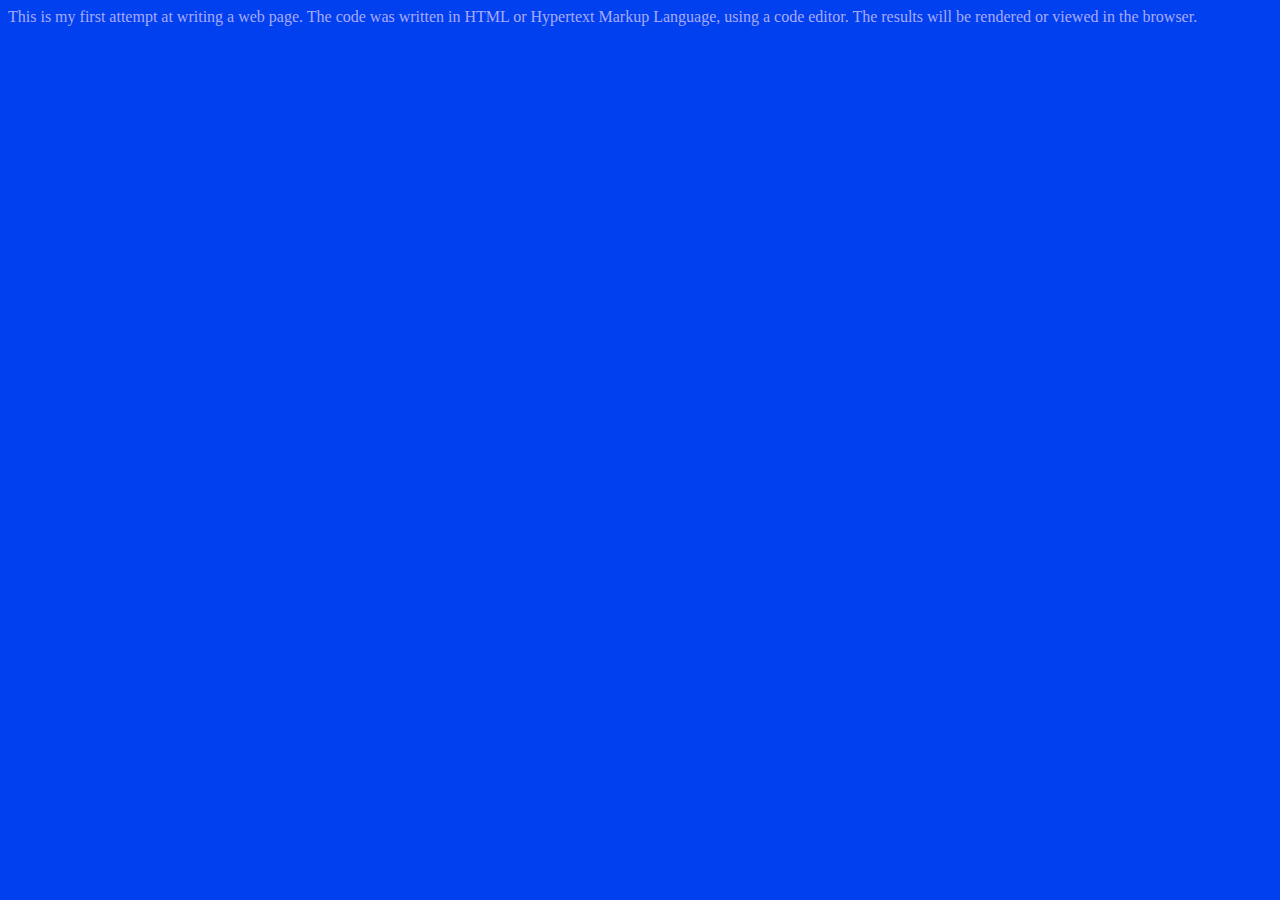
==== index.html @ af4478cd "Created and tested basic web page" ====
<html>
<head>
  <title>First Web Page</title>
</head>

<body bgcolor="#0040ef" text="#aaaafd">
  This is my first attempt at writing a web page. The code was written in HTML or Hypertext Markup Language, using a code editor. The results will be rendered or viewed in the browser.
</body>



</html>
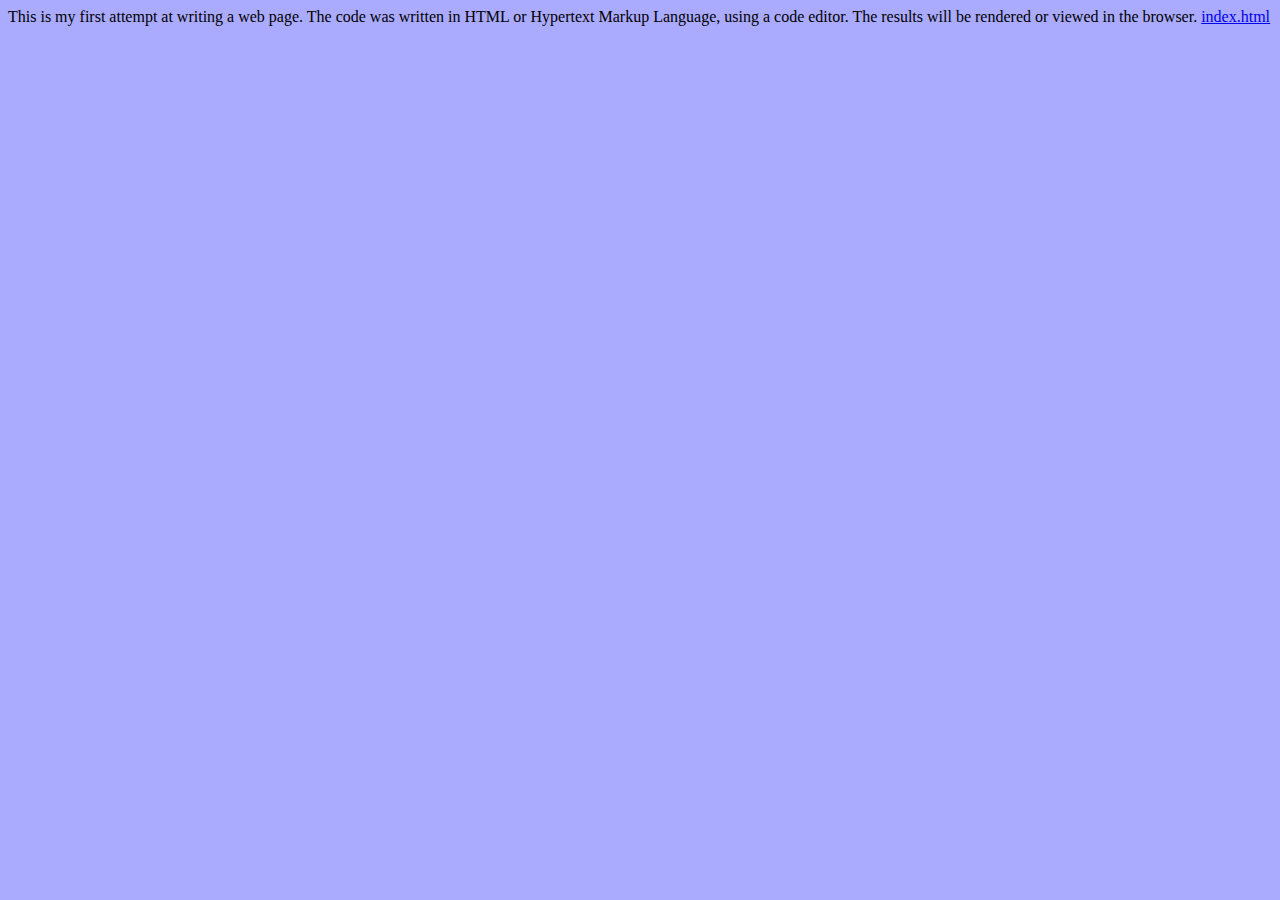
==== commit 336ca299: "Added a second page for basic testing purposes" ====
--- a/index.html
+++ b/index.html
@@ -3,8 +3,9 @@
   <title>First Web Page</title>
 </head>
 
-<body bgcolor="#0040ef" text="#aaaafd">
+<body bgcolor="#aaaaff" text="#000000">
   This is my first attempt at writing a web page. The code was written in HTML or Hypertext Markup Language, using a code editor. The results will be rendered or viewed in the browser.
+  <a href="Page2.html">index.html</a>
 </body>
 
 
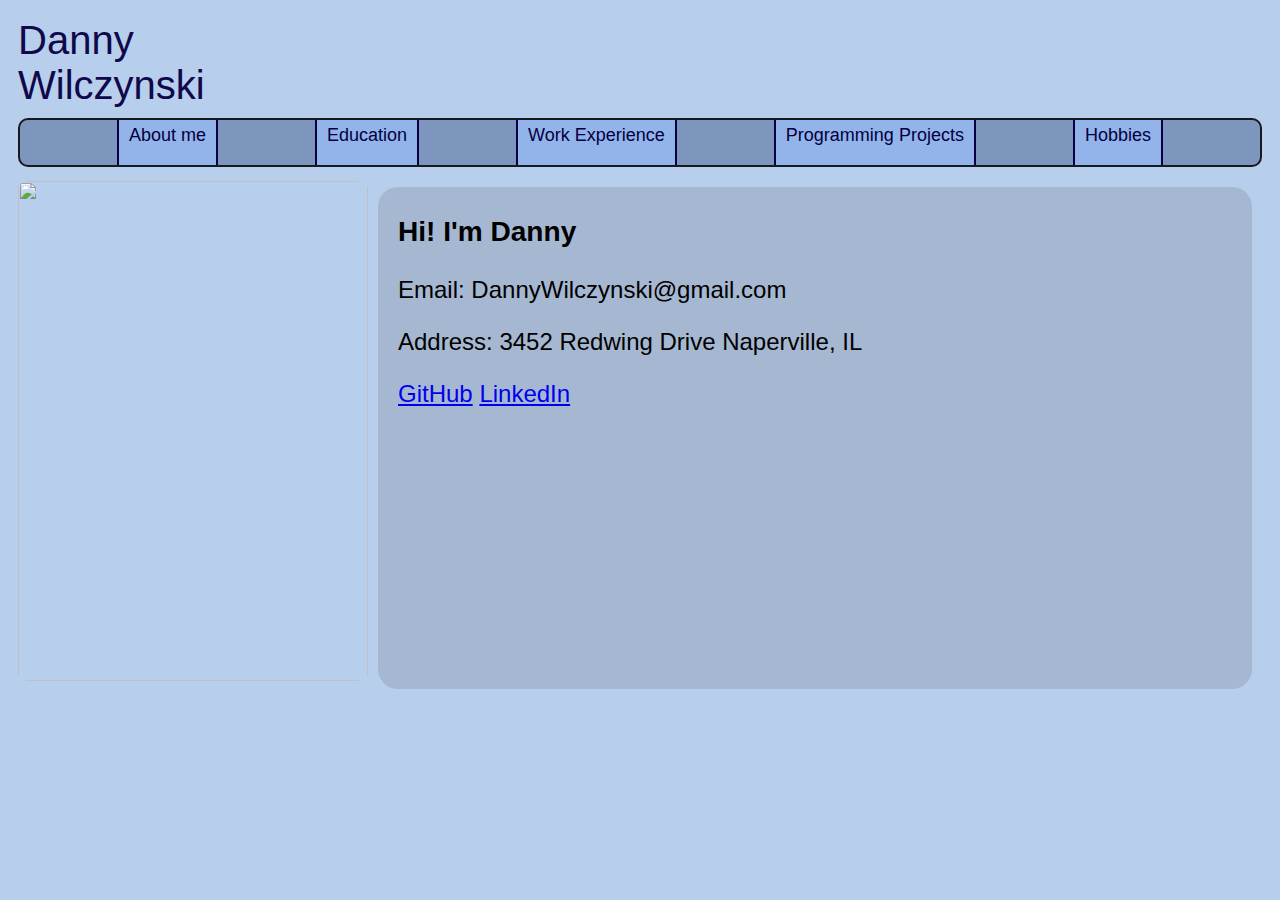
==== commit 50dfeb54: "Updated all of the css and implemented each page" ====
--- a/index.html
+++ b/index.html
@@ -1,16 +1,40 @@
 <html>
 <head>
-  <title>First Web Page</title>
+  <title>project 1</title>
+  <link href="Wilczynski.css" type="text/css" rel="stylesheet">
+  <meta name="viewport" content="width=device-width, initial-scale=1">
 </head>
 
-<body bgcolor="#aaaaff" text="#000000">
-  This is my first attempt at writing a web page. The code was written in HTML or Hypertext Markup Language, using a code editor. The results will be rendered or viewed in the browser.
-  <a href="Page2.html">index.html</a>
+<body>
+  <div class="logo">
+    <a class ="logo_link" href="index.html"> Danny Wilczynski</a> 
+  </div>
+
+  <div class="toolbar">
+    <a class="toolbar_item" href="about.html">About me</a>
+    <a class="toolbar_item" href="education.html">Education</a>
+    <a class="toolbar_item" href="experience.html">Work Experience</a>
+    <a class="toolbar_item" href="projects.html">Programming Projects</a>
+    <a class="toolbar_item" href="hobbies.html">Hobbies</a>
+  </div>
+  <div class="upper_content">
+    <div class="left_side">
+      <img src="images/Danny.jpg" class = "left_image">
+       
+    </div>
+    <div class="main_content">
+       <h3>Hi! I'm Danny</h3>
+       <p>Email: DannyWilczynski@gmail.com</p>
+       <p>Address: 3452 Redwing Drive Naperville, IL</p>
+       <a href="https://github.com/DannyWilczynski" target="_blank">GitHub</a>
+       <a href="https://www.linkedin.com/in/danny-wilczynski/" target="_blank">LinkedIn</a>
+       <br/><br/>
+    </div>
+
+  </div>
+  <!-- <div class="secondary_content">
+  </div> -->
+
 </body>
 
-
-
 </html>
-
-
-
--- a/Wilczynski.css
+++ b/Wilczynski.css
@@ -0,0 +1,173 @@
+
+body{
+  font-family:Arial;
+  padding:10px;
+  background-color:#B7CEEC ;
+}
+
+.logo{
+  width:300px;
+  height:100px;
+
+}
+
+.logo_link{
+  font-size: 40;
+  color: #0f084b;
+  text-decoration: none;
+  border: 2px;
+  text-align: right;
+}
+
+.toolbar{
+  background-color: #7D96BE;
+  border: 2px solid #16191e ;
+  border-radius: 10px;
+  display: flex;
+  justify-content: space-evenly;
+}
+
+.toolbar_item{
+  text-align: center;
+  font-size: 18px;
+  text-decoration: none;
+  background-color: #92b4ea;
+  border-right: 2px solid #090044 ;
+  border-left: 2px solid #090044 ;
+  padding: 5px 10px 0px 10px;
+  display: inline-block;
+  height:40px;
+  color:#04003e;
+}
+
+.toolbar_item:hover {
+  background-color: #52b3f3;
+}
+
+.upper_content{
+  display: flex;
+  margin-top: 10px ;
+}
+  
+.left_side{
+  height:500px;
+  width:350px;
+}
+
+.main_content{
+  background-color: #A6B8D1;
+  border-radius: 20px;
+  padding: 1px 20px;
+  margin: 10;
+  font-size: 24px;
+  height:500px;
+  flex: 1;
+}
+
+.column{
+  float:left;
+  width:33%;
+  padding:10px;
+  box-sizing:border-box;
+}
+
+.row:after {
+  content:"";
+  display:table;
+  clear:both;
+}
+
+.secondary_content{
+  background-color: #A6B8D1;
+  height:auto;
+  border-radius: 20px;
+  font-size: 24px;
+  margin: 0px 10px;
+}
+
+.secondary_p{
+  padding: 15px;
+  margin: 10;
+  font-size: 24px;
+  flex: 1;
+}
+
+.left_image{
+  padding: 4px 0px;
+  width:100%;
+  height: auto;
+  border-radius: 12px;
+}
+
+.left_video{
+  padding: 4px 0px;
+  width:100%;
+  height: 50%;
+  border-radius: 8px;
+}
+
+@media screen and (max-width: 980px){
+  .main_content{
+    font-size: 19px;
+  }
+  .secondary_p{
+    font-size: 19px;
+  }
+}
+
+@media screen and (max-width: 720px){
+  .logo{
+    display: inline;
+  }
+
+  .logo_link{
+    font-size: 25;
+  }
+
+  .toolbar{
+    padding:2px;
+    display: block;
+    justify-content: space-evenly;
+  }
+
+  .toolbar_item{
+    text-align: center;
+    font-size: 16px;
+    text-decoration: none;
+    background-color: #92b4ea;
+    border: 2px solid #090044 ;
+    padding: 3px 5px 2px 5px;
+    display: inline-block;
+    height:20px;
+    border-radius: 10px;
+    color:#04003e;
+    margin: 2px;
+  }
+
+
+  .upper_content{
+    display: inline;
+    margin-top: 10px;
+  }
+
+  .main_content{
+    height: auto;
+  }
+
+  .left_side{
+    height: auto;
+    width: 100%;
+    display: flex;
+    justify-content: space-around;
+  }
+
+  .left_image{
+    width: calc(49%);
+  }
+  .left_video{
+    width: calc(49%);
+  }
+}
+
+
+
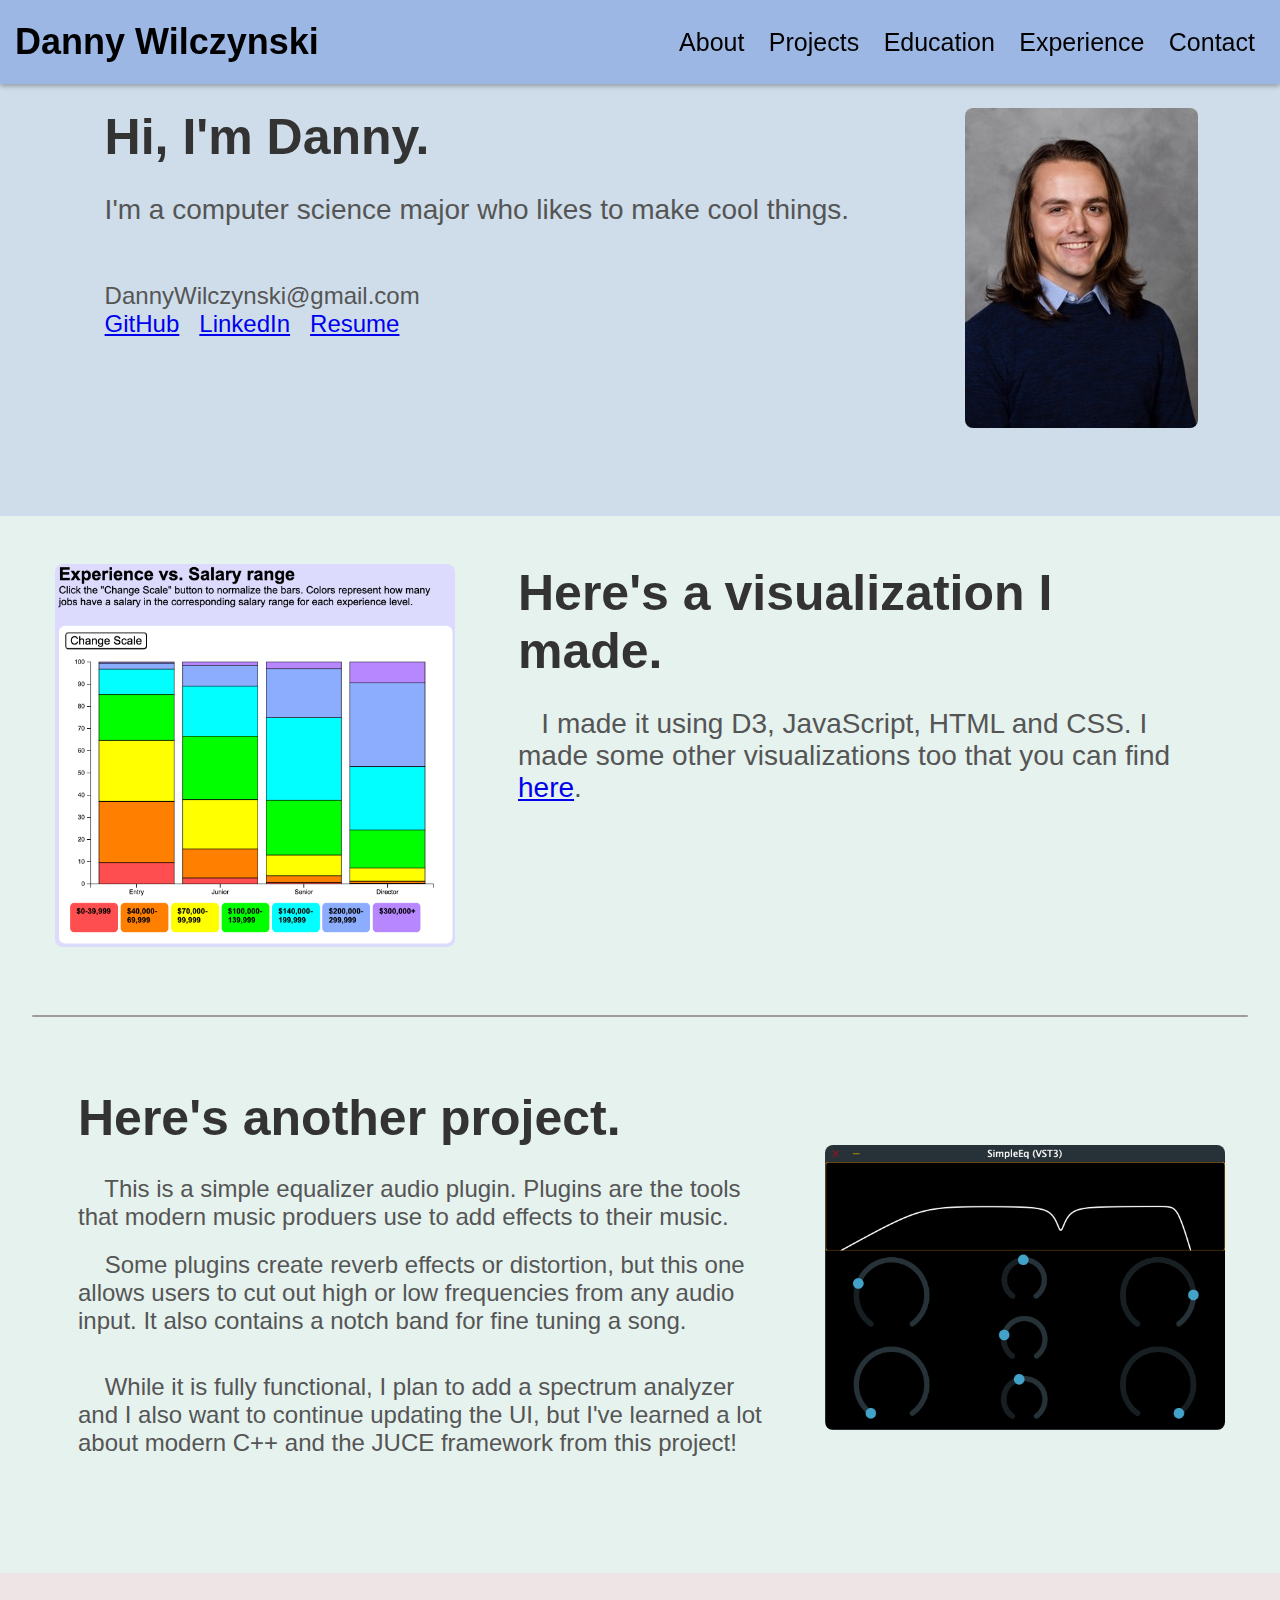
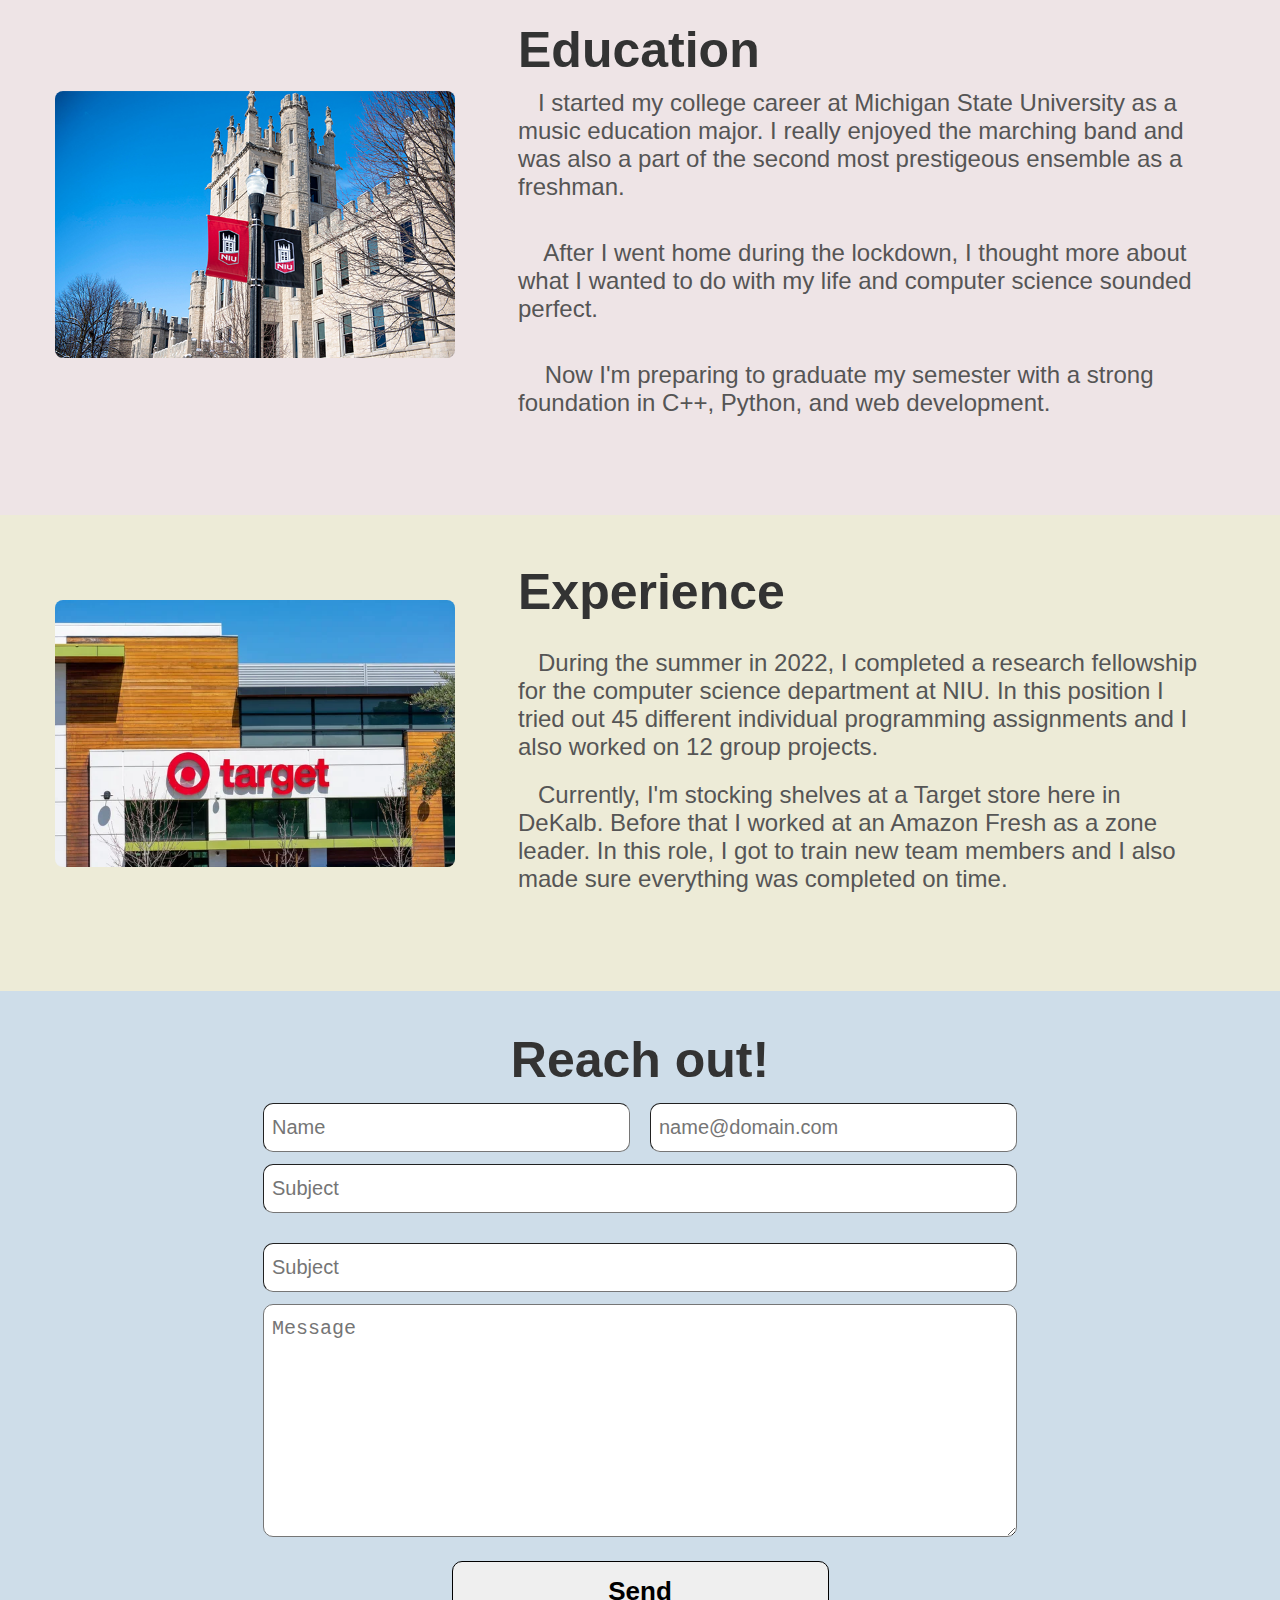
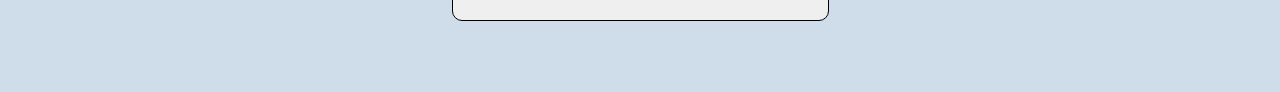
==== commit 58178bc1: "Remade entire website" ====
--- a/index.html
+++ b/index.html
@@ -1,40 +1,252 @@
 <html>
 <head>
-  <title>project 1</title>
+  <title>Danny's Resume</title>
   <link href="Wilczynski.css" type="text/css" rel="stylesheet">
   <meta name="viewport" content="width=device-width, initial-scale=1">
+  
+  <!-- 256 characters max -->
+  <meta name="description"
+    content="Danny Wilczynski Resume, Computer Science, Student, recent graduate,
+    recent grad">
+  
+  <meta name="keywords" 
+    content="Wilczynski, Danny, Danny wilczynski, program, programming">
 </head>
 
 <body>
-  <div class="logo">
-    <a class ="logo_link" href="index.html"> Danny Wilczynski</a> 
-  </div>
-
-  <div class="toolbar">
-    <a class="toolbar_item" href="about.html">About me</a>
-    <a class="toolbar_item" href="education.html">Education</a>
-    <a class="toolbar_item" href="experience.html">Work Experience</a>
-    <a class="toolbar_item" href="projects.html">Programming Projects</a>
-    <a class="toolbar_item" href="hobbies.html">Hobbies</a>
-  </div>
-  <div class="upper_content">
-    <div class="left_side">
-      <img src="images/Danny.jpg" class = "left_image">
-       
-    </div>
-    <div class="main_content">
-       <h3>Hi! I'm Danny</h3>
-       <p>Email: DannyWilczynski@gmail.com</p>
-       <p>Address: 3452 Redwing Drive Naperville, IL</p>
-       <a href="https://github.com/DannyWilczynski" target="_blank">GitHub</a>
-       <a href="https://www.linkedin.com/in/danny-wilczynski/" target="_blank">LinkedIn</a>
-       <br/><br/>
-    </div>
-
-  </div>
-  <!-- <div class="secondary_content">
-  </div> -->
-
+<div class="toolbar-container">
+    <div class="logo">Danny Wilczynski</div>
+
+    <button class="hamburger" onclick="toggleMenu()">
+      <div class="bar"></div>
+      <div class="bar"></div>
+      <div class="bar"></div>
+    </button>
+
+    <div class="hamburger-menu">
+      <div class="hamburger-nav" onclick="scrollToDiv('about'); dismissMenu()">About</div>
+      <div class="hamburger-nav" onclick="scrollToDiv('projects'); dismissMenu()">Projects</div>
+      <div class="hamburger-nav" onclick="scrollToDiv('education'); dismissMenu()">Education</div>
+      <div class="hamburger-nav" onclick="scrollToDiv('experience'); dismissMenu()">Experience</div>
+      <div class="hamburger-nav" onclick="scrollToDiv('contact'); dismissMenu()">Contact</div>
+    </div>
+    
+  <div class="toolbar-buttons">
+    <div class="toolbar-nav" onclick="scrollToDiv('about')">About</div>
+    <div class="toolbar-nav" onclick="scrollToDiv('projects')">Projects</div>
+    <div class="toolbar-nav" onclick="scrollToDiv('education')">Education</div>
+    <div class="toolbar-nav" onclick="scrollToDiv('experience')">Experience</div>
+    <div class="toolbar-nav" onclick="scrollToDiv('contact')">Contact</div>
+  </div>
+
+</div>
+
+
+
+<div class="content">
+  <div id ="about" class="about content-block">
+    <div class="content-block-section">
+      <div class="content-lines">
+
+        <div class="headline">
+          Hi, I'm Danny.
+        </div>
+
+        <br>
+
+        <div class="infoline">
+          I'm a computer science major who likes to make cool things.
+        </div>
+
+        <br><br>
+
+        <div class="essayline">
+          DannyWilczynski@gmail.com
+          <br>
+          <a href="https://github.com/DannyWilczynski" target="_blank">GitHub</a>&nbsp;&nbsp;
+          <a href="https://www.linkedin.com/in/danny-wilczynski/" target="_blank">LinkedIn</a>&nbsp;&nbsp;
+          <a href="DannyWilczynskiResume.pdf" download="DannyWilczynskiResume.pdf" target="_blank">Resume</a>&nbsp;&nbsp;
+        </div>
+
+      </div>
+
+      <div class="images-div">
+        <img class="images-tall" src="images/DannySmall.jpeg">
+      </div>
+
+    </div>
+  </div>
+
+
+  
+
+  <div id="projects" class="projects content-block">
+    <div class="content-block-section">
+
+      <div class="images-div">
+        <img class="images-long" src="images/vis-1.png">
+      </div>
+
+      <br>
+
+      <div class="content-lines">
+        <div class="headline">
+          Here's a visualization I made. 
+        </div>
+
+        <br>
+
+        <div class="infoline">
+          &nbsp;&nbsp;&nbsp;I made it using D3, JavaScript, HTML and CSS. 
+          I made some other visualizations too that you can find
+          <a target="_blank" href="https://dannywilczynski.github.io/Wilczynski-Vis/Wilczynski.html">here</a>.
+        </div>
+
+        <br>
+
+      </div>
+    </div>
+
+    <div class="content-divider"></div>
+
+  </div>
+
+    
+  
+
+  <div id="projects" class="projects content-block">
+    <div class="content-block-section">
+      <div class="content-lines">
+
+        <div class="headline">
+          Here's another project.
+        </div>
+        <br>
+
+        <div class="essayline">
+          &nbsp;&nbsp;&nbsp; This is a simple equalizer audio plugin. Plugins are the tools that modern music produers use to add effects to their music.
+        </div>
+
+        <div class="essayline">
+          &nbsp;&nbsp;&nbsp; Some plugins create reverb effects or distortion, but this one allows users to cut out high or low frequencies from any audio input. It also contains a notch band for fine tuning a song.
+        </div>
+        <br>
+
+        <div class="essayline">
+          &nbsp;&nbsp;&nbsp; While it is fully functional, I plan to add a spectrum analyzer and I also want to continue updating the UI, but I've learned a lot about modern C++ and the JUCE framework from this project!
+        </div>
+        <br>
+
+      </div>
+      <div class="images-div">
+        <img class="images-long" src="images/simpleEq.png">
+      </div>
+
+    </div>
+  </div>
+
+
+
+
+
+  <div id ="education" class="education content-block">
+    <div class="content-block-section">
+      
+      <div class="images-div">
+        <img class="images-long" src="images/NIU.jpeg">
+      </div>
+      
+      <div class="content-lines">
+
+        <div class="headline">
+          Education
+        </div>
+
+        <div class="essayline">
+          &nbsp;&nbsp;&nbsp;I started my college career at Michigan State University as a music education major. I really enjoyed the marching band and was also a part of the second most prestigeous ensemble as a freshman. 
+        </div>
+        
+        <br>
+        
+        <div class="essayline">
+          &nbsp;&nbsp;&nbsp; After I went home during the lockdown, I thought more about what I wanted to do with my life and computer science sounded perfect. 
+        </div>
+        
+        <br>
+        
+        <div class="essayline">
+          &nbsp;&nbsp;&nbsp; Now I'm preparing to graduate my semester with a strong foundation in C++, Python, and web development.
+        </div>
+
+      </div>
+    </div>
+  </div>
+
+
+  
+
+
+
+  <div id="experience" class="experience content-block">
+    <div class="content-block-section">
+
+      <div class="images-div">
+        <img class="images-long" src="images/Target.jpeg">
+      </div>
+
+      <div class="content-lines">
+
+        <div class="headline">
+          Experience
+        </div>
+        
+        <br>
+
+        <div class="essayline">
+          &nbsp;&nbsp;&nbsp;During the summer in 2022, I completed a research fellowship for the computer science department at NIU. In this position I tried out 45 different individual programming assignments and I also worked on 12 group projects. 
+        </div>
+
+        <div class="essayline">
+          &nbsp;&nbsp;&nbsp;Currently, I'm stocking shelves at a Target store here in DeKalb. Before that I worked at an Amazon Fresh as a zone leader. In this role, I got to train new team members and I also made sure everything was completed on time.
+        </div>
+
+      </div>
+    </div>
+  </div>
+
+
+
+
+
+
+  <div id="contact" class="contact content-block">
+    <div class="headline">
+      Reach out!
+    </div>
+    <form action="https://apps.niu.edu/mailform/mailform.asp" method="post">
+      <input type="hidden" name="mf_to" value="sZ1937658@students.niu.edu">
+
+        <div class="form-body">
+          <div class="form-name-email">
+            <input class = "input-name input-text" type="text" name="user-name" required placeholder="Name" size="12" maxlength="12">
+            <input class = "input-email input-text" type="email" name="user-email" size="20" maxlength="20" placeholder="name@domain.com" required>
+          </div>  
+          <input class = "input-text" type="text" name="subject" required placeholder="Subject" size="12" maxlength="12">  
+          <br>
+          <input class = "input-text" type="text" name="subject" required placeholder="Subject" size="12" maxlength="12">
+          <textarea class="input-text" placeholder="Message" rows="9" cols="60" name="questions" wrap="physical" required></textarea>
+          <br>
+          <input class="send-button" type="submit" value="Send">
+          <br>
+        
+        </div>
+    </form>
+  </div>
+</div>
+
+
+
+<script src="index.js"></script>
 </body>
 
 </html>
--- a/Wilczynski.css
+++ b/Wilczynski.css
@@ -1,173 +1,323 @@
-
 body{
   font-family:Arial;
-  padding:10px;
-  background-color:#B7CEEC ;
+  margin:0px;
+  background-color:#95b8d1 ;
+  background-color:#CEDDE9 ;
+  overflow-x: hidden;
 }
 
-.logo{
-  width:300px;
-  height:100px;
-
+
+/********************************************
+* Toolbar sections
+*/
+.toolbar-container{
+  display: flex;
+  align-items: center;
+  justify-content:space-between;
+  justify-content: space-between;
+  width: auto;
+  height: 74px;
+  background-color: #b8e0d2;
+  background-color: #9db7e4;
+  position: fixed;
+  top: 0;
+  left: 0;
+  right: 0;
+  padding: 5px 15px;
+  box-shadow: 0 2px 5px rgba(0, 0, 0, 0.3);
 }
 
-.logo_link{
-  font-size: 40;
-  color: #0f084b;
-  text-decoration: none;
-  border: 2px;
-  text-align: right;
+
+  .logo{
+    font-size: 36px;
+    font-weight: bold;
+    padding-right: 8px;
+  }
+
+  /*****************************************
+  * Hamburger button
+  */
+  .hamburger {
+    display: none;
+    flex-direction: column;
+    cursor: pointer;
+    border-radius: 6px;
+    border: 1px solid #838383;
+    
+  }
+  .bar {
+    width: 25px;
+    height: 3px;
+    background-color: #535353;
+    margin: 3px 0;
+    border-radius: 4px;
+  }
+
+  /*************************************************
+  * Hamburger menu and dropdown for smaller devices
+  */
+  .hamburger-menu {
+    background-color: #6a0bf0;
+    display: flex;
+    flex-direction: column;
+    overflow: hidden;
+    height: 0;
+    width: 0px;
+    box-shadow: 0 2px 5px rgba(0, 0, 0, 0.5);
+    transition: all 0.6s ease;
+  }
+  .hamburger-menu.show{
+    height: 0px;
+    width: 0%;
+  }
+  .hamburger-nav{
+    display: inline;
+    flex-direction: row;
+    font-size: 25px;
+    cursor: pointer;
+    padding: 10px;
+    border-radius: 5px;
+  }
+  .hamburger-nav:active{
+    color: #d6eadf;
+  }
+
+  /***************************************
+  * Show hamburger menu for small screens
+  */
+  @media screen and (max-width: 950px) {
+    .hamburger {
+      display: flex;
+    }
+    .hamburger-menu {
+      flex-direction: column;
+      background-color: #d6eadf;
+      position: absolute;;
+      top: 84px;
+      left: 0;
+      border-bottom-left-radius:  10px;
+      border-bottom-right-radius:  10px;
+      width: 100%;
+    }
+    .hamburger-menu.show{
+      height: 250px;
+      width: 100%;
+    }
+    .toolbar-buttons{ /* part of next toolbar section*/
+      display: none;
+    }
+  }
+
+
+
+  /********************************************
+  * Toolbar when hamburger menu is not showing
+  */
+  .toolbar-buttons{
+    justify-content:space-between;
+  }
+  .toolbar-nav{
+    display: inline;
+    flex-direction: row;
+    font-size: 25px;
+    cursor: pointer;
+    padding: 10px;
+    border-radius: 5px;
+  }
+  .toolbar-nav:active{
+    color: #756fff;
+  }
+
+
+
+
+
+/*************************************************
+* main body content 
+*/
+.content {
+  padding-top: 60px;
+  width: 100%;
 }
-
-.toolbar{
-  background-color: #7D96BE;
-  border: 2px solid #16191e ;
-  border-radius: 10px;
-  display: flex;
-  justify-content: space-evenly;
-}
-
-.toolbar_item{
-  text-align: center;
-  font-size: 18px;
-  text-decoration: none;
-  background-color: #92b4ea;
-  border-right: 2px solid #090044 ;
-  border-left: 2px solid #090044 ;
-  padding: 5px 10px 0px 10px;
-  display: inline-block;
-  height:40px;
-  color:#04003e;
-}
-
-.toolbar_item:hover {
-  background-color: #52b3f3;
-}
-
-.upper_content{
-  display: flex;
-  margin-top: 10px ;
-}
+  /*****************************
+  * content sections 
+  */
+  .content-block{
+    width: 100%;
+    padding-top: 40px;
+    padding-bottom: 20px;
+  }
   
-.left_side{
-  height:500px;
-  width:350px;
-}
-
-.main_content{
-  background-color: #A6B8D1;
-  border-radius: 20px;
-  padding: 1px 20px;
-  margin: 10;
-  font-size: 24px;
-  height:500px;
-  flex: 1;
-}
-
-.column{
-  float:left;
-  width:33%;
-  padding:10px;
-  box-sizing:border-box;
-}
-
-.row:after {
-  content:"";
-  display:table;
-  clear:both;
-}
-
-.secondary_content{
-  background-color: #A6B8D1;
-  height:auto;
-  border-radius: 20px;
-  font-size: 24px;
-  margin: 0px 10px;
-}
-
-.secondary_p{
-  padding: 15px;
-  margin: 10;
-  font-size: 24px;
-  flex: 1;
-}
-
-.left_image{
-  padding: 4px 0px;
-  width:100%;
-  height: auto;
-  border-radius: 12px;
-}
-
-.left_video{
-  padding: 4px 0px;
-  width:100%;
-  height: 50%;
-  border-radius: 8px;
-}
-
-@media screen and (max-width: 980px){
-  .main_content{
-    font-size: 19px;
-  }
-  .secondary_p{
-    font-size: 19px;
-  }
-}
-
-@media screen and (max-width: 720px){
-  .logo{
-    display: inline;
-  }
-
-  .logo_link{
-    font-size: 25;
-  }
-
-  .toolbar{
-    padding:2px;
-    display: block;
-    justify-content: space-evenly;
-  }
-
-  .toolbar_item{
-    text-align: center;
-    font-size: 16px;
-    text-decoration: none;
-    background-color: #92b4ea;
-    border: 2px solid #090044 ;
-    padding: 3px 5px 2px 5px;
-    display: inline-block;
-    height:20px;
+  .content-block-section{
+    display: flex;
+    flex-direction: row;
+    justify-content: space-around;
+    padding-left: 35px;
+    padding-right: 35px;
+    margin-bottom: 60px
+  }
+  .content-lines{
+    display: flex;
+    flex-direction: column;
+    margin: 8px;
+    padding-left: 35px;
+    padding-right: 35px;
+  }
+  .content-divider{
+    border-radius: 2px;
+    width: 95%;
+    background-color: #9d9d9d;
+    height: 2px;
+    margin: 4 auto;
+  }
+  .resume{
+    background-color: #ff00ff;
+  }
+  .about{
+    background-color: #CEDDE9;
+
+  }
+  .education{
+    background-color: #eee4e6;
+
+  }
+
+  .experience{
+    background-color: #edebd7;
+
+  }
+  .images-div{
+    display: flex;
+    justify-content: center;
+    align-items: center;
+    margin: 8px;
+    padding: 0px 12px;
+  }
+
+  .images-tall{
+    max-height: 600px;
+    width: auto;
+    border-radius: 8px;
+  }
+
+  .images-long{
+    max-width: 400px;
+    height: auto;
+    border-radius: 8px;
+  }
+
+  @media screen and (max-width: 800px) {
+    .images-tall{
+      max-width: 80vw;
+    }
+
+    .images-long{
+      width: 80vw;
+    }
+  }
+
+  .contact{
+    background-color: #CEDDE9;
+    display: flex;
+    flex-direction: column;
+    align-items: center;
+    justify-content: space-around;
+
+
+  }
+  .form-name-email{
+    display: flex;
+    width: 100%;
+    flex-direction: row;
+    justify-content: space-between;
+  }
+  .form-body{
+    padding: 8px;
+    display: flex ;
+    flex-direction: column;
+    align-items: center;
+    height: auto;
+  }
+
+  .input-text{
+    padding: 12px 8px;
+    font-size: 20px;
+    margin: 6px 0px;
     border-radius: 10px;
-    color:#04003e;
-    margin: 2px;
-  }
-
-
-  .upper_content{
-    display: inline;
-    margin-top: 10px;
-  }
-
-  .main_content{
-    height: auto;
-  }
-
-  .left_side{
-    height: auto;
+    border-width: 1px;
     width: 100%;
-    display: flex;
-    justify-content: space-around;
-  }
-
-  .left_image{
-    width: calc(49%);
-  }
-  .left_video{
-    width: calc(49%);
-  }
-}
-
-
-
+  }
+  .input-email{
+    margin: 6px 0px 6px 10px;
+  }
+  .input-name{
+    margin: 6px 10px 6px 0px;
+  }
+  .send-button{
+    height: 60px;
+    width: 50%;
+    font-size: 26px;
+    font-weight: bold;
+    border-radius: 10px;
+    border: 1px solid #000000;
+  }
+
+
+  .projects{
+    background-color: #e6f2ee;
+    background-color: #e6f2ee;
+  }
+
+  @media screen and (max-width: 800px) {
+    .content-block-section{
+      flex-direction: column;
+    }
+  }
+
+
+
+  /******
+  * Sections for content formatting
+  */
+
+  .headline{
+    font-size: 50px;
+    font-weight: bold;
+    word-wrap: break-word;
+    color: #333;
+  }
+  .infoline{
+    padding: 10px 0px;
+    font-size: 28px;
+    color: #555;
+    word-wrap: break-word
+  }
+  .essayline{
+    padding: 10px 0px;
+    font-size: 24px;
+    color: #555;
+    word-wrap: break-word
+  }
+
+  @media screen and (max-width: 800px) {
+    .headline{
+      font-size: 36px;
+    }
+    .infoline{
+      font-size: 24px;
+    }
+    .essayline{
+      font-size: 20px;
+    }
+    .logo{
+      font-size: 30px;
+      font-weight: bold;
+      padding-right: 8px;
+    }
+
+    .content-lines{
+      padding-left: 0px;
+      padding-right: 0px;
+    }
+  }
+
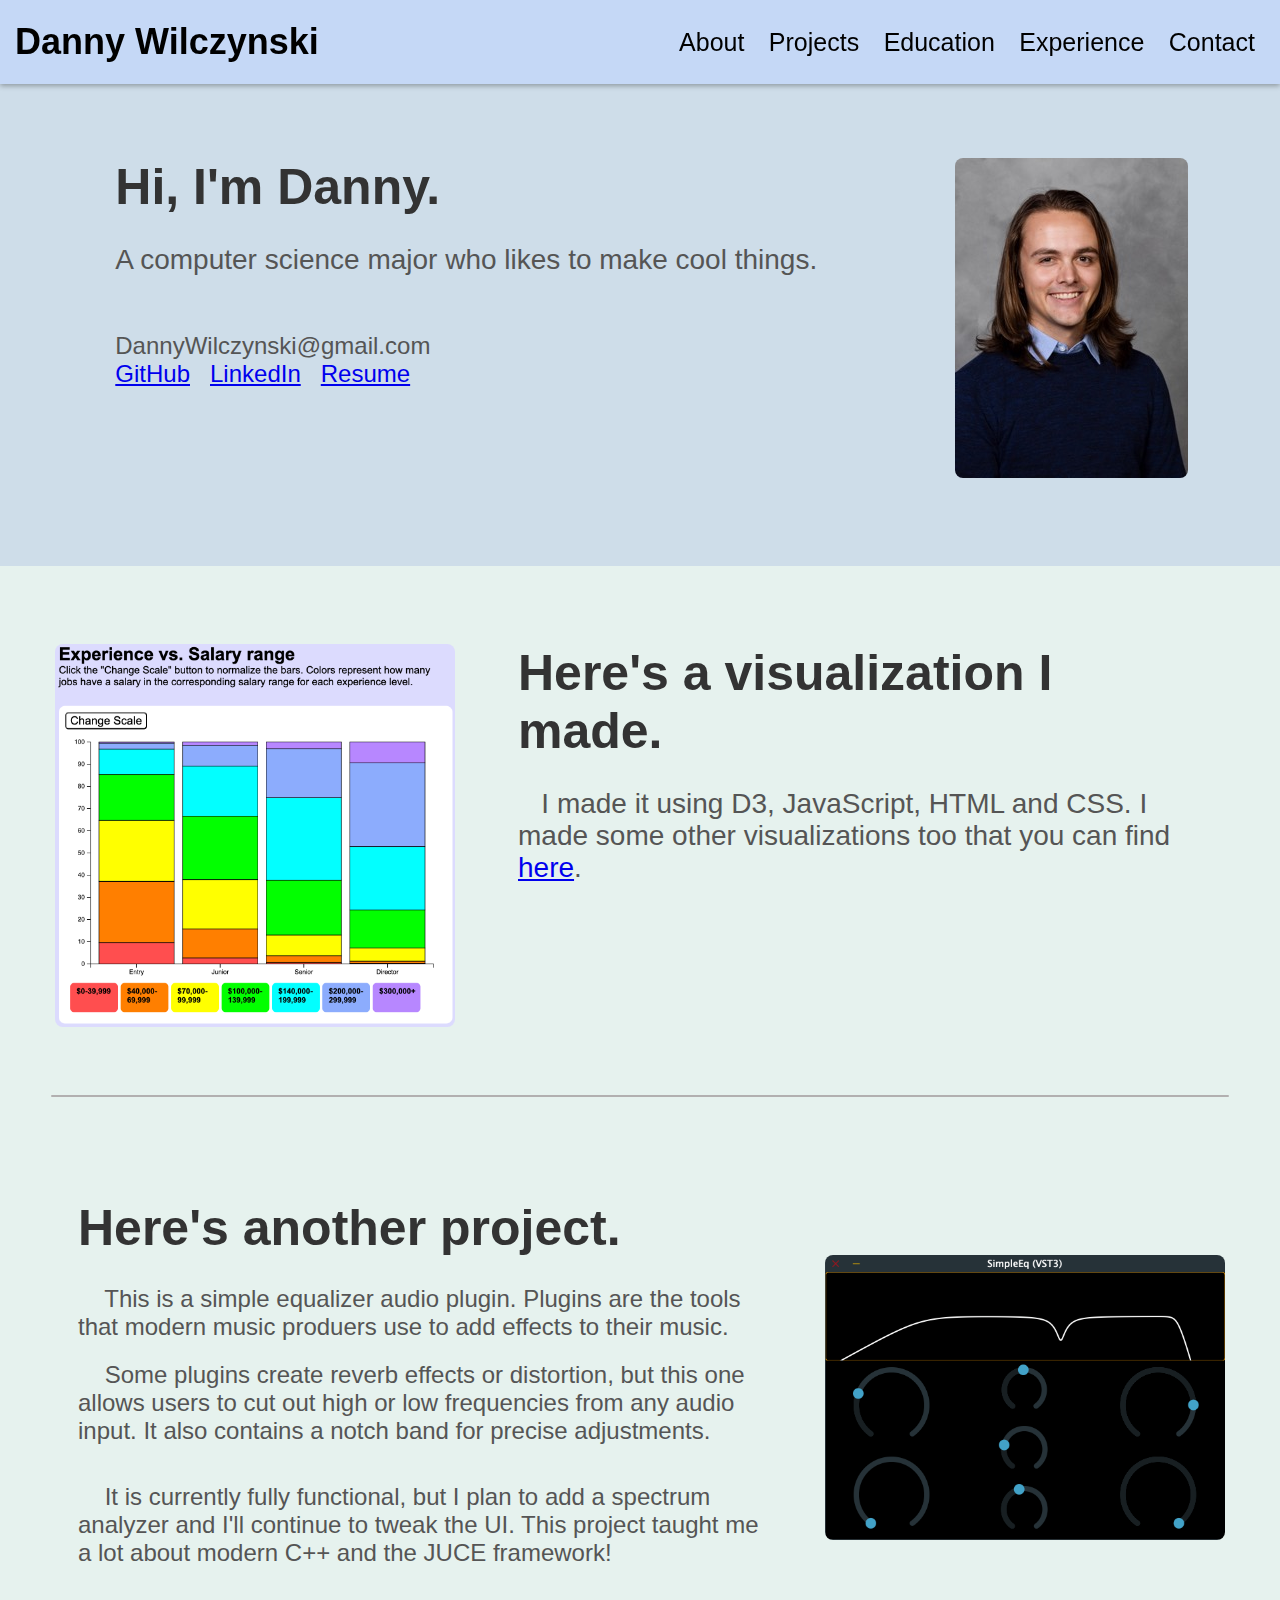
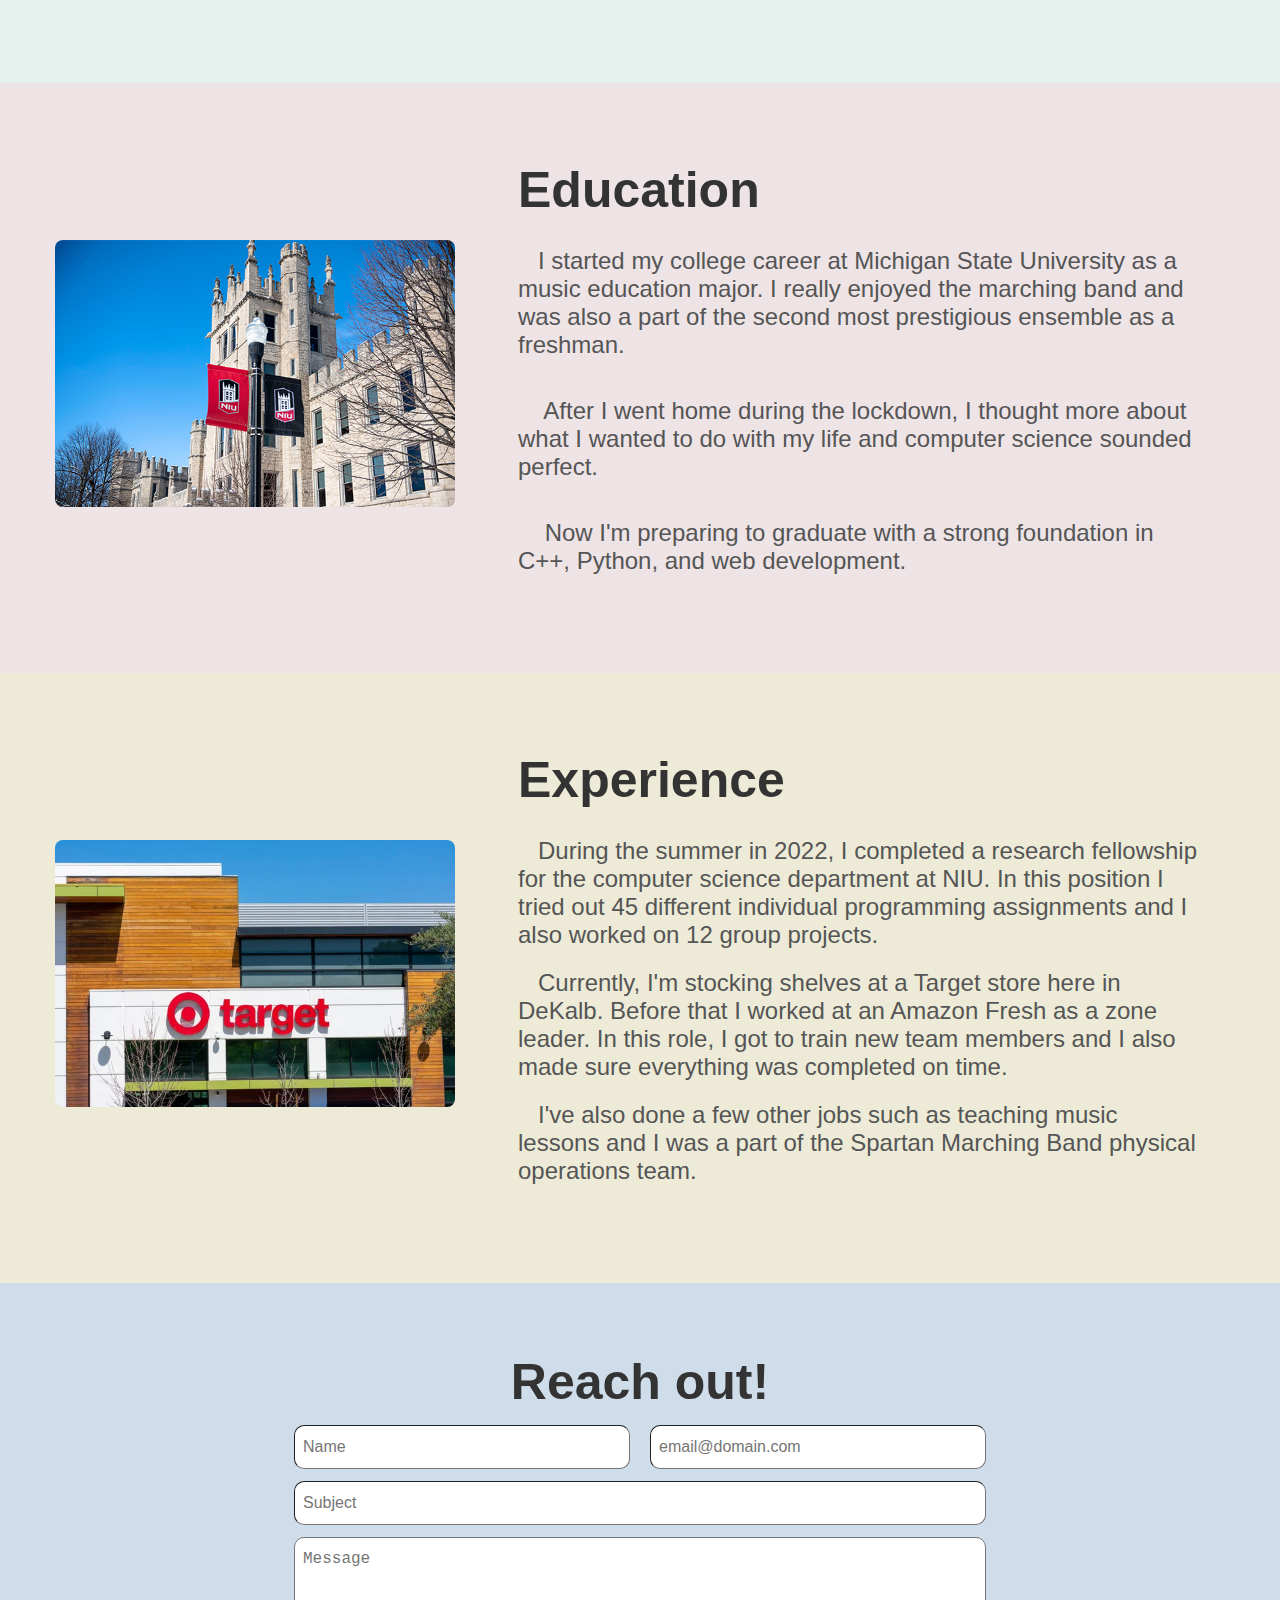
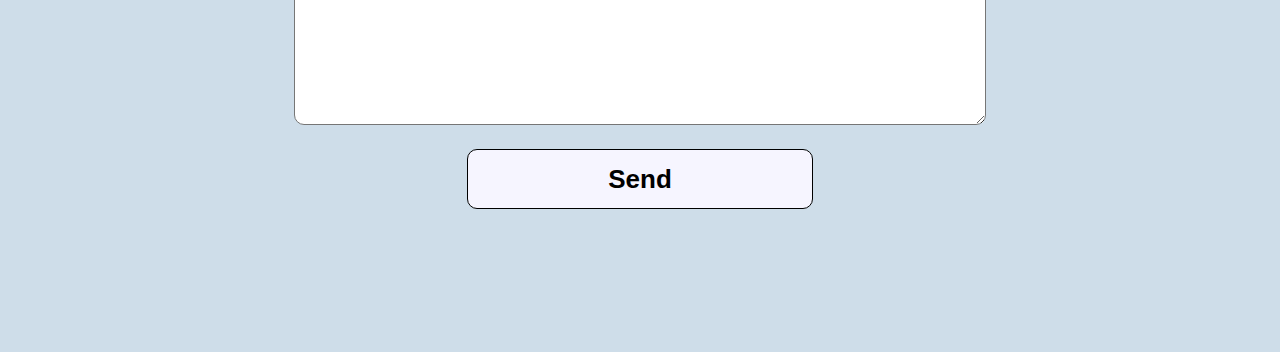
==== commit 35d49d8d: "Updated meta info and tweaked css" ====
--- a/index.html
+++ b/index.html
@@ -6,11 +6,10 @@
   
   <!-- 256 characters max -->
   <meta name="description"
-    content="Danny Wilczynski Resume, Computer Science, Student, recent graduate,
-    recent grad">
+    content="Danny Wilczynski Resume, A Recent Computer Science Graduate. This page provides extra information related to Danny's Resume. Northern Illinois University Computer Science.">
   
   <meta name="keywords" 
-    content="Wilczynski, Danny, Danny wilczynski, program, programming">
+    content="Wilczynski, Danny, Danny Wilczynski, program, programming, IT, computer science, resume, graduate, entry-level, developer, programmer, music musician, NIU, Northern Illinois University">
 </head>
 
 <body>
@@ -55,7 +54,7 @@
         <br>
 
         <div class="infoline">
-          I'm a computer science major who likes to make cool things.
+          A computer science major who likes to make cool things.
         </div>
 
         <br><br>
@@ -128,12 +127,12 @@
         </div>
 
         <div class="essayline">
-          &nbsp;&nbsp;&nbsp; Some plugins create reverb effects or distortion, but this one allows users to cut out high or low frequencies from any audio input. It also contains a notch band for fine tuning a song.
-        </div>
-        <br>
-
-        <div class="essayline">
-          &nbsp;&nbsp;&nbsp; While it is fully functional, I plan to add a spectrum analyzer and I also want to continue updating the UI, but I've learned a lot about modern C++ and the JUCE framework from this project!
+          &nbsp;&nbsp;&nbsp; Some plugins create reverb effects or distortion, but this one allows users to cut out high or low frequencies from any audio input. It also contains a notch band for precise adjustments.
+        </div>
+        <br>
+
+        <div class="essayline">
+          &nbsp;&nbsp;&nbsp; It is currently fully functional, but I plan to add a spectrum analyzer and I'll continue to tweak the UI. This project taught me a lot about modern C++ and the JUCE framework!
         </div>
         <br>
 
@@ -161,9 +160,10 @@
         <div class="headline">
           Education
         </div>
-
-        <div class="essayline">
-          &nbsp;&nbsp;&nbsp;I started my college career at Michigan State University as a music education major. I really enjoyed the marching band and was also a part of the second most prestigeous ensemble as a freshman. 
+        <br>
+
+        <div class="essayline">
+          &nbsp;&nbsp;&nbsp;I started my college career at Michigan State University as a music education major. I really enjoyed the marching band and was also a part of the second most prestigious ensemble as a freshman. 
         </div>
         
         <br>
@@ -175,7 +175,7 @@
         <br>
         
         <div class="essayline">
-          &nbsp;&nbsp;&nbsp; Now I'm preparing to graduate my semester with a strong foundation in C++, Python, and web development.
+          &nbsp;&nbsp;&nbsp; Now I'm preparing to graduate with a strong foundation in C++, Python, and web development.
         </div>
 
       </div>
@@ -208,6 +208,10 @@
 
         <div class="essayline">
           &nbsp;&nbsp;&nbsp;Currently, I'm stocking shelves at a Target store here in DeKalb. Before that I worked at an Amazon Fresh as a zone leader. In this role, I got to train new team members and I also made sure everything was completed on time.
+        </div>
+
+        <div class="essayline">
+          &nbsp;&nbsp;&nbsp;I've also done a few other jobs such as teaching music lessons and I was a part of the Spartan Marching Band physical operations team.
         </div>
 
       </div>
@@ -223,16 +227,16 @@
     <div class="headline">
       Reach out!
     </div>
+
+
     <form action="https://apps.niu.edu/mailform/mailform.asp" method="post">
       <input type="hidden" name="mf_to" value="sZ1937658@students.niu.edu">
 
         <div class="form-body">
           <div class="form-name-email">
-            <input class = "input-name input-text" type="text" name="user-name" required placeholder="Name" size="12" maxlength="12">
-            <input class = "input-email input-text" type="email" name="user-email" size="20" maxlength="20" placeholder="name@domain.com" required>
+            <input class = "input-name input-text" type="text" name="user-name" required placeholder="Name" size="32" maxlength="32">
+            <input class = "input-email input-text" type="email" name="user-email" size="32" maxlength="32" placeholder="email@domain.com" required>
           </div>  
-          <input class = "input-text" type="text" name="subject" required placeholder="Subject" size="12" maxlength="12">  
-          <br>
           <input class = "input-text" type="text" name="subject" required placeholder="Subject" size="12" maxlength="12">
           <textarea class="input-text" placeholder="Message" rows="9" cols="60" name="questions" wrap="physical" required></textarea>
           <br>
@@ -243,7 +247,7 @@
     </form>
   </div>
 </div>
-
+<br><br><br><br>
 
 
 <script src="index.js"></script>
--- a/Wilczynski.css
+++ b/Wilczynski.css
@@ -17,8 +17,7 @@
   justify-content: space-between;
   width: auto;
   height: 74px;
-  background-color: #b8e0d2;
-  background-color: #9db7e4;
+  background-color: #c5d8f6;
   position: fixed;
   top: 0;
   left: 0;
@@ -43,6 +42,7 @@
     cursor: pointer;
     border-radius: 6px;
     border: 1px solid #838383;
+    padding: 3px 8px;
     
   }
   .bar {
@@ -57,7 +57,6 @@
   * Hamburger menu and dropdown for smaller devices
   */
   .hamburger-menu {
-    background-color: #6a0bf0;
     display: flex;
     flex-direction: column;
     overflow: hidden;
@@ -78,9 +77,6 @@
     padding: 10px;
     border-radius: 5px;
   }
-  .hamburger-nav:active{
-    color: #d6eadf;
-  }
 
   /***************************************
   * Show hamburger menu for small screens
@@ -91,8 +87,8 @@
     }
     .hamburger-menu {
       flex-direction: column;
-      background-color: #d6eadf;
-      position: absolute;;
+      background-color: #d7e3f6; 
+      position: absolute;
       top: 84px;
       left: 0;
       border-bottom-left-radius:  10px;
@@ -132,11 +128,19 @@
 
 
 
+
+
+
+
+  
+
+
 /*************************************************
 * main body content 
 */
 .content {
-  padding-top: 60px;
+  padding-top: 80px;
+  /* margin-top: 100px; */
   width: 100%;
 }
   /*****************************
@@ -154,7 +158,8 @@
     justify-content: space-around;
     padding-left: 35px;
     padding-right: 35px;
-    margin-bottom: 60px
+    margin-bottom: 60px;
+    margin-top: 30px;
   }
   .content-lines{
     display: flex;
@@ -165,26 +170,19 @@
   }
   .content-divider{
     border-radius: 2px;
-    width: 95%;
-    background-color: #9d9d9d;
+    width: 92%;
+    background-color: #b2b0b0;
     height: 2px;
     margin: 4 auto;
   }
-  .resume{
-    background-color: #ff00ff;
-  }
   .about{
     background-color: #CEDDE9;
-
   }
   .education{
     background-color: #eee4e6;
-
-  }
-
+  }
   .experience{
     background-color: #edebd7;
-
   }
   .images-div{
     display: flex;
@@ -207,6 +205,9 @@
   }
 
   @media screen and (max-width: 800px) {
+    .content {
+      padding-top: 30px;
+    }
     .images-tall{
       max-width: 80vw;
     }
@@ -222,7 +223,7 @@
     flex-direction: column;
     align-items: center;
     justify-content: space-around;
-
+    margin-top: 30px;
 
   }
   .form-name-email{
@@ -241,7 +242,7 @@
 
   .input-text{
     padding: 12px 8px;
-    font-size: 20px;
+    font-size: 16px;
     margin: 6px 0px;
     border-radius: 10px;
     border-width: 1px;
@@ -259,6 +260,7 @@
     font-size: 26px;
     font-weight: bold;
     border-radius: 10px;
+    background-color: #f6f5ff;
     border: 1px solid #000000;
   }
 
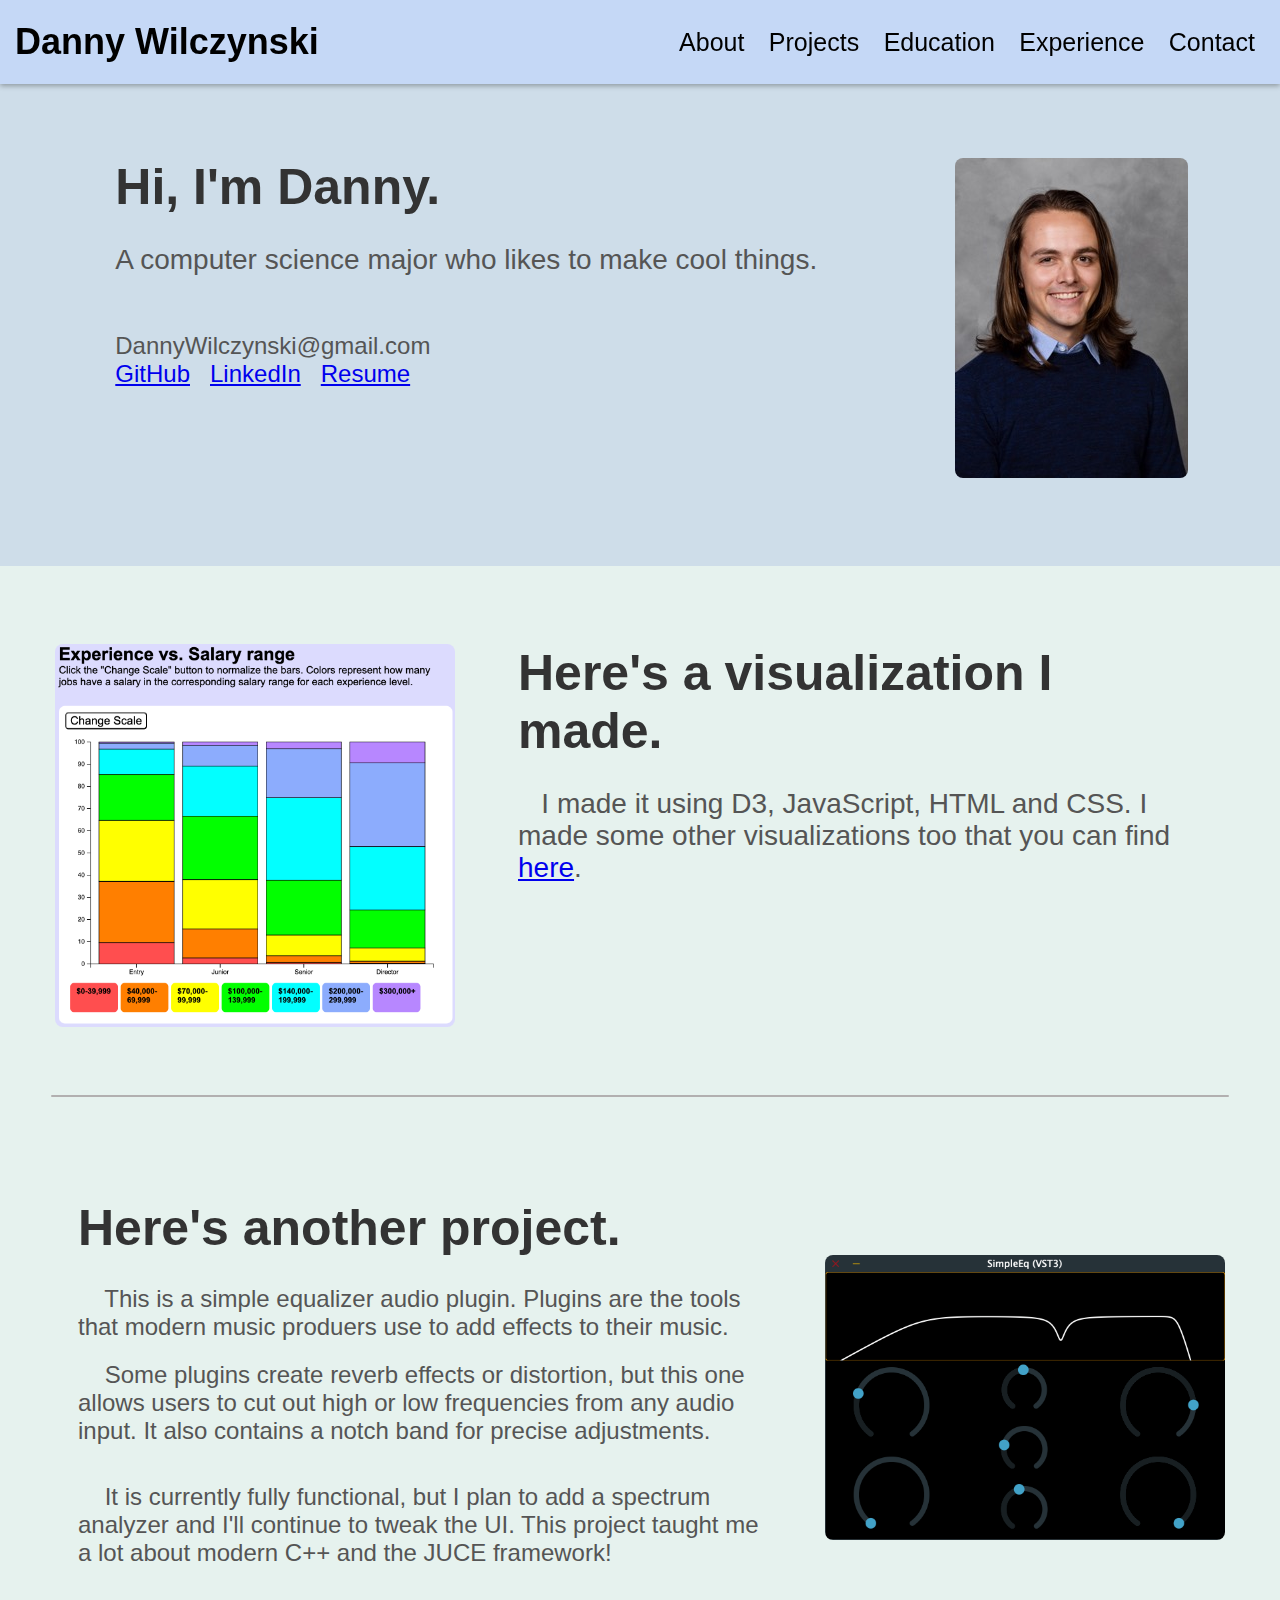
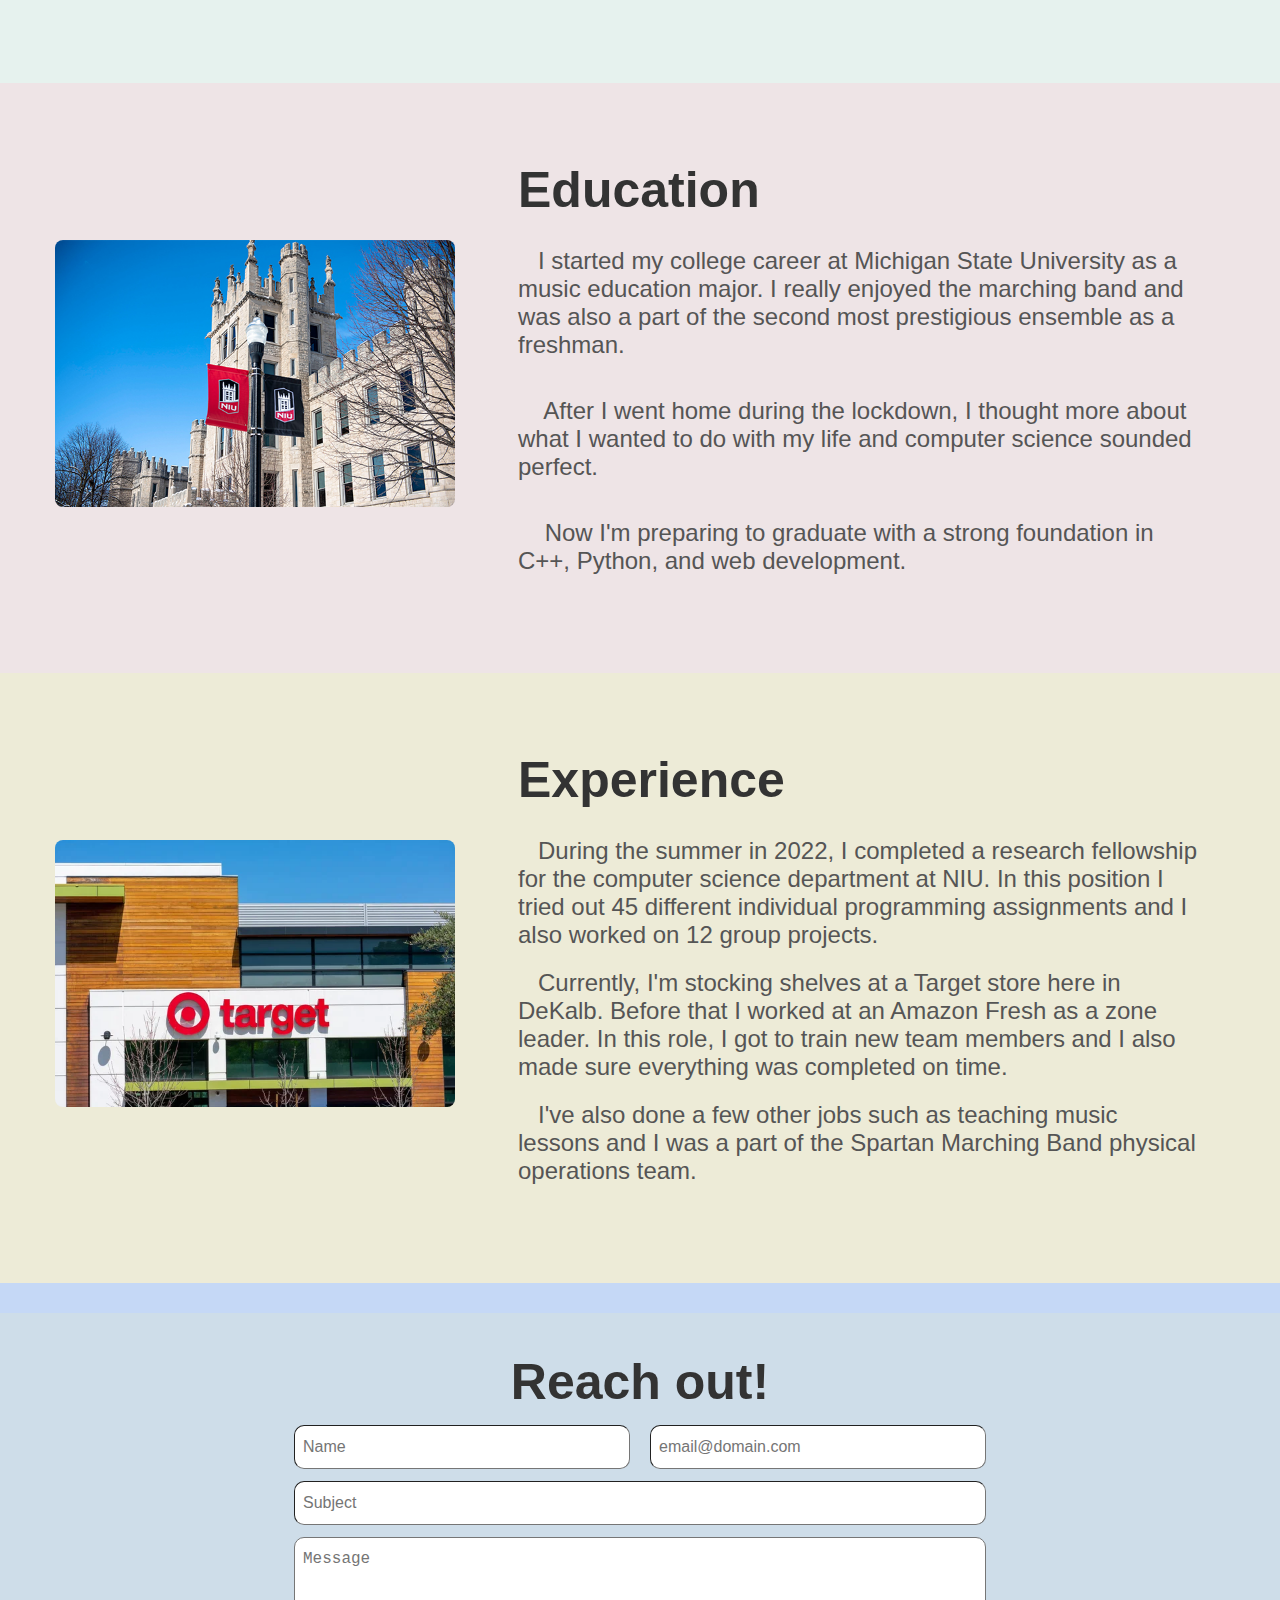
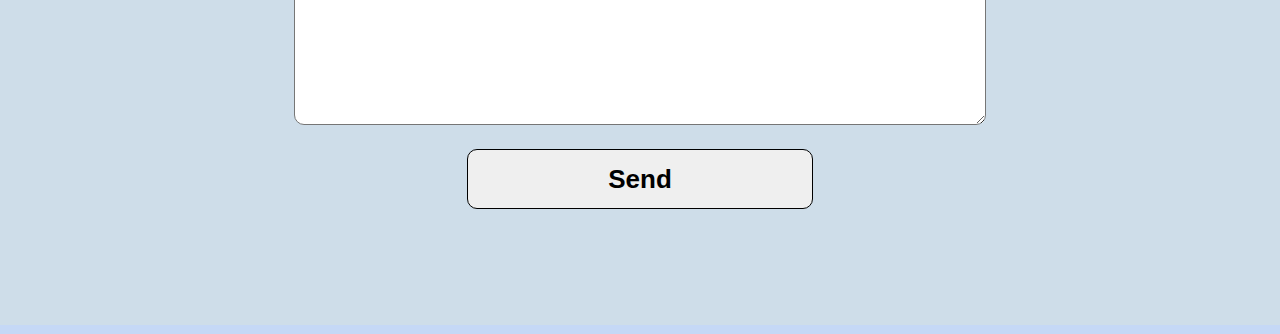
==== commit d24f9c2e: "Modified background color for phone screens with notches" ====
--- a/index.html
+++ b/index.html
@@ -242,12 +242,13 @@
           <br>
           <input class="send-button" type="submit" value="Send">
           <br>
+          <br><br><br>
         
         </div>
     </form>
   </div>
 </div>
-<br><br><br><br>
+
 
 
 <script src="index.js"></script>
--- a/Wilczynski.css
+++ b/Wilczynski.css
@@ -1,8 +1,7 @@
 body{
   font-family:Arial;
   margin:0px;
-  background-color:#95b8d1 ;
-  background-color:#CEDDE9 ;
+  background-color:#c5d8f6 ;
   overflow-x: hidden;
 }
 
@@ -140,7 +139,6 @@
 */
 .content {
   padding-top: 80px;
-  /* margin-top: 100px; */
   width: 100%;
 }
   /*****************************
@@ -260,7 +258,6 @@
     font-size: 26px;
     font-weight: bold;
     border-radius: 10px;
-    background-color: #f6f5ff;
     border: 1px solid #000000;
   }
 
